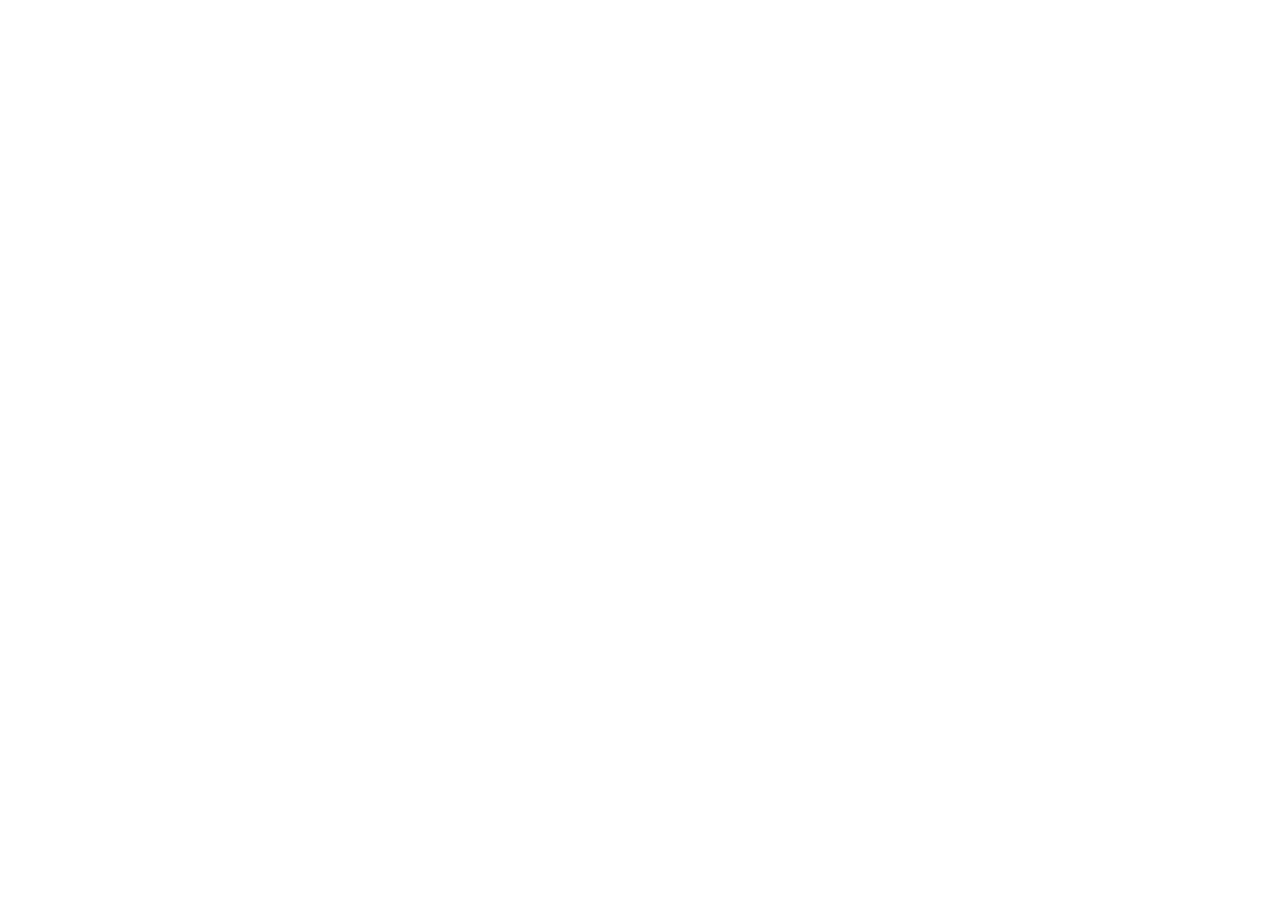
==== tools/icon.html @ e9f07fbd "Aloft's wax seal: the logo, the app icons and the menu's Resume seal Co-Authored-By: Claude Opus 5.5" ====
<!doctype html>
<!-- Renders the app icon, Aloft's wax seal on handmade paper, with the game's own drawing code.
     Used by tools/make-icons.mjs, which calls render(size) for each icon size. -->
<html><head><style>
@font-face { font-family: 'Spectral'; src: url(../web/fonts/spectral-regular.woff2) format('woff2'); }
body { margin: 0; background: #fff; }
</style></head><body>
<canvas id="c" width="512" height="512"></canvas>
<script type="module">
import { handmadeTex } from '../web/src/paint.js';
import { drawSeal } from '../web/src/seal.js';
await document.fonts.load('40px Spectral');
window.render = size => {
  const c = document.getElementById('c'); c.width = c.height = size;
  const x = c.getContext('2d');
  x.fillStyle = '#efe5cf'; x.fillRect(0, 0, size, size);
  x.save(); x.globalCompositeOperation = 'multiply'; x.globalAlpha = .7; x.drawImage(handmadeTex(size, size, size / 160), 0, 0); x.restore();
  // a faint warm glow behind the seal, as on a sunny page
  const g = x.createRadialGradient(size * .42, size * .4, 0, size / 2, size / 2, size * .7);
  g.addColorStop(0, 'rgba(255,250,236,.5)'); g.addColorStop(1, 'rgba(255,250,236,0)'); x.fillStyle = g; x.fillRect(0, 0, size, size);
  drawSeal(x, size / 2, size * .49, size * (size < 64 ? .44 : .38));
};
render(512);
window.done = true;
</script></body></html>
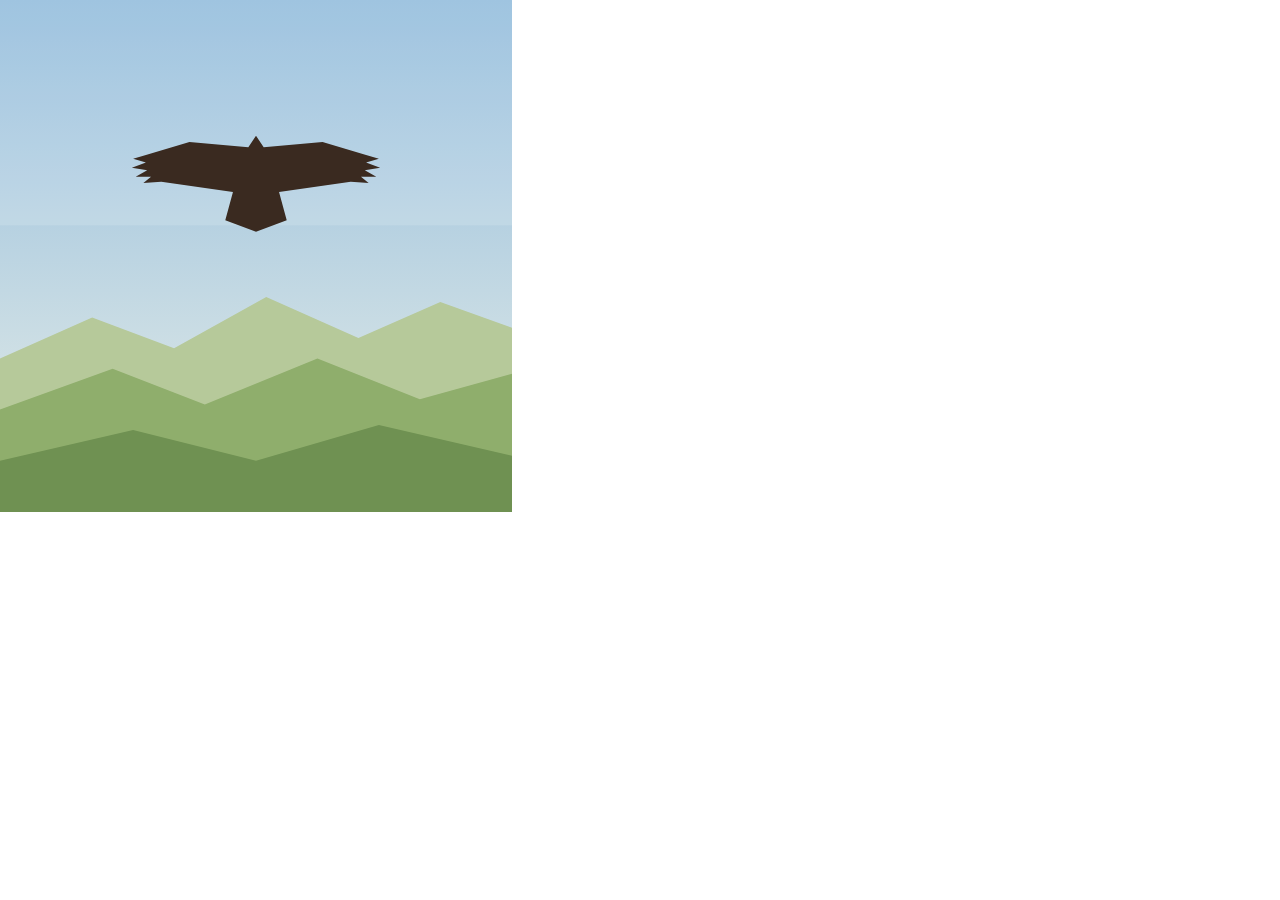
==== commit 62969da0: "App icon B: a hawk over the hills, also beside the menu title logo.js draws the mark James picked (i" ====
--- a/tools/icon.html
+++ b/tools/icon.html
@@ -1,24 +1,15 @@
 <!doctype html>
-<!-- Renders the app icon, Aloft's wax seal on handmade paper, with the game's own drawing code.
-     Used by tools/make-icons.mjs, which calls render(size) for each icon size. -->
+<!-- Renders the app icon, Aloft's mark (a hawk over the hills, web/3d/logo.js), with the game's own
+     drawing code. Used by tools/make-icons.mjs, which calls render(size) for each icon size. -->
 <html><head><style>
-@font-face { font-family: 'Spectral'; src: url(../web/fonts/spectral-regular.woff2) format('woff2'); }
-body { margin: 0; background: #fff; }
+body { margin: 0; background: transparent; }
 </style></head><body>
 <canvas id="c" width="512" height="512"></canvas>
 <script type="module">
-import { handmadeTex } from '../web/src/paint.js';
-import { drawSeal } from '../web/src/seal.js';
-await document.fonts.load('40px Spectral');
+import { drawLogo } from '../web/3d/logo.js';
 window.render = size => {
   const c = document.getElementById('c'); c.width = c.height = size;
-  const x = c.getContext('2d');
-  x.fillStyle = '#efe5cf'; x.fillRect(0, 0, size, size);
-  x.save(); x.globalCompositeOperation = 'multiply'; x.globalAlpha = .7; x.drawImage(handmadeTex(size, size, size / 160), 0, 0); x.restore();
-  // a faint warm glow behind the seal, as on a sunny page
-  const g = x.createRadialGradient(size * .42, size * .4, 0, size / 2, size / 2, size * .7);
-  g.addColorStop(0, 'rgba(255,250,236,.5)'); g.addColorStop(1, 'rgba(255,250,236,0)'); x.fillStyle = g; x.fillRect(0, 0, size, size);
-  drawSeal(x, size / 2, size * .49, size * (size < 64 ? .44 : .38));
+  drawLogo(c.getContext('2d'), size);
 };
 render(512);
 window.done = true;
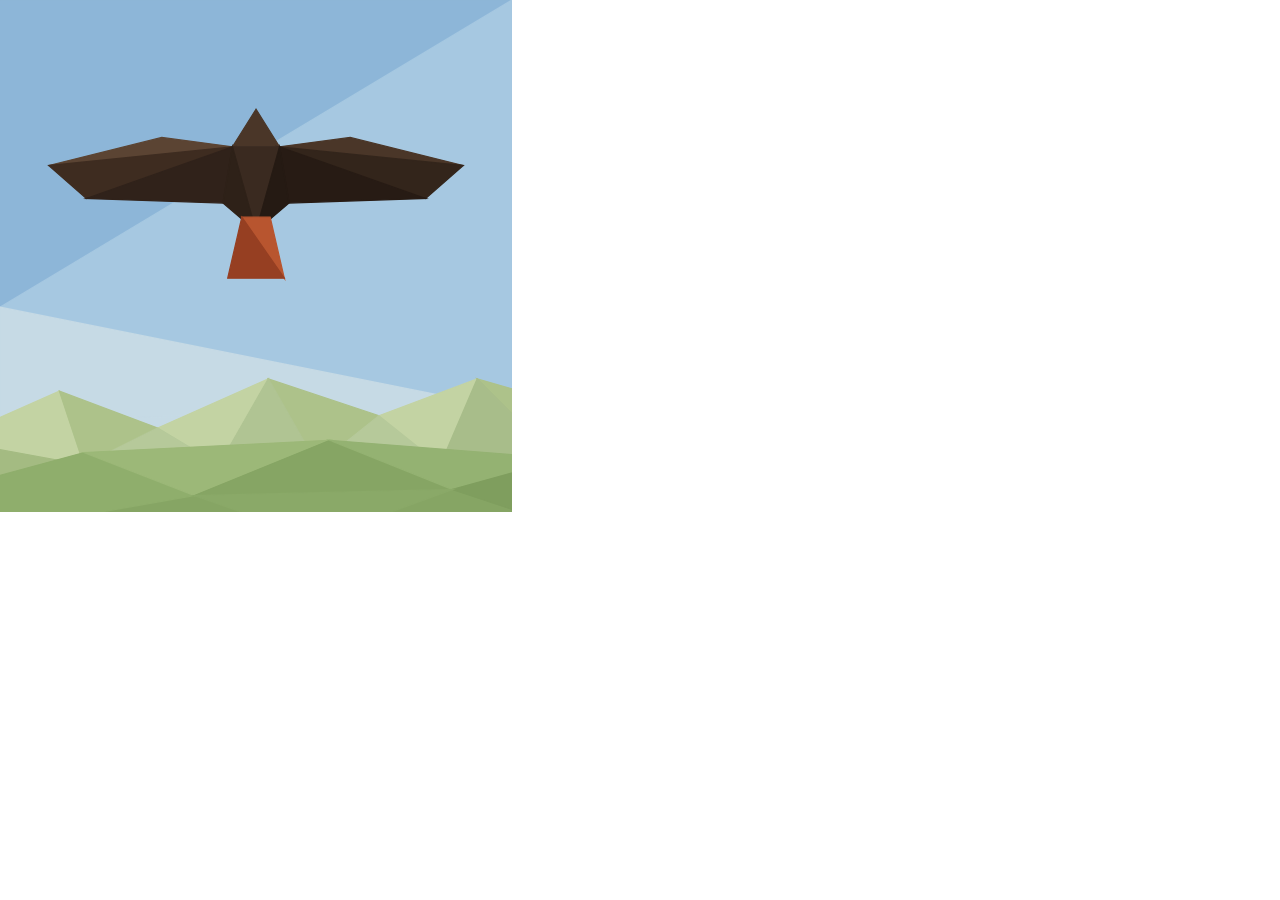
==== commit 267f86b1: "Logo L3: the low-poly hawk up close over faceted hills James picked L3. drawLogo now draws faceted s" ====
--- a/tools/icon.html
+++ b/tools/icon.html
@@ -7,9 +7,9 @@
 <canvas id="c" width="512" height="512"></canvas>
 <script type="module">
 import { drawLogo } from '../web/3d/logo.js';
-window.render = size => {
+window.render = (size, safe) => {
   const c = document.getElementById('c'); c.width = c.height = size;
-  drawLogo(c.getContext('2d'), size);
+  drawLogo(c.getContext('2d'), size, { safe });
 };
 render(512);
 window.done = true;
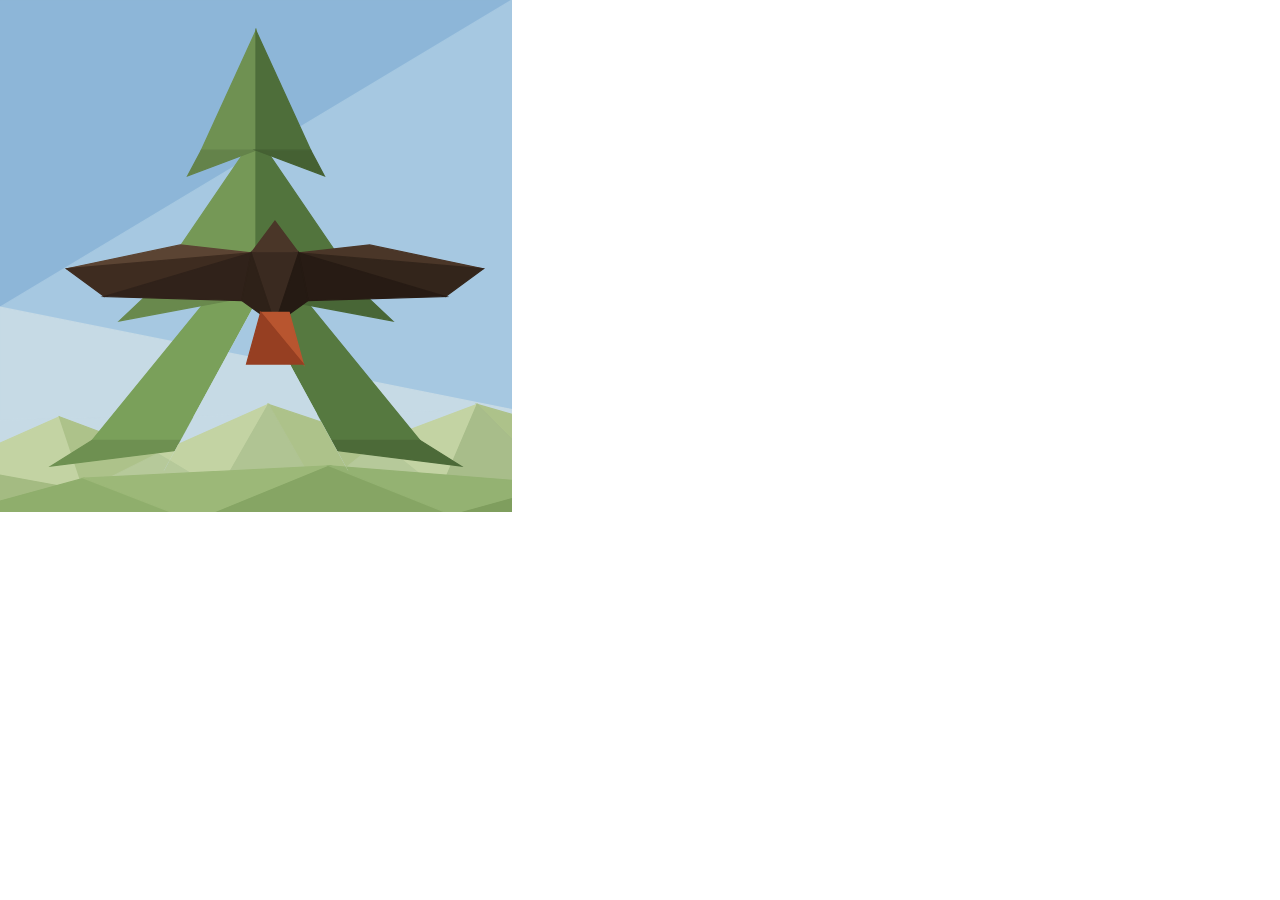
==== commit 46a4a574: "New mark: a pine shaped like an A with a red-tail as the crossbar; wordless sky-blue splash (build 2" ====
--- a/tools/icon.html
+++ b/tools/icon.html
@@ -1,5 +1,5 @@
 <!doctype html>
-<!-- Renders the app icon, Aloft's mark (a hawk over the hills, web/3d/logo.js), with the game's own
+<!-- Renders the app icon, Aloft's mark (a pine shaped like an A with a hawk across it, web/3d/logo.js), with the game's own
      drawing code. Used by tools/make-icons.mjs, which calls render(size) for each icon size. -->
 <html><head><style>
 body { margin: 0; background: transparent; }
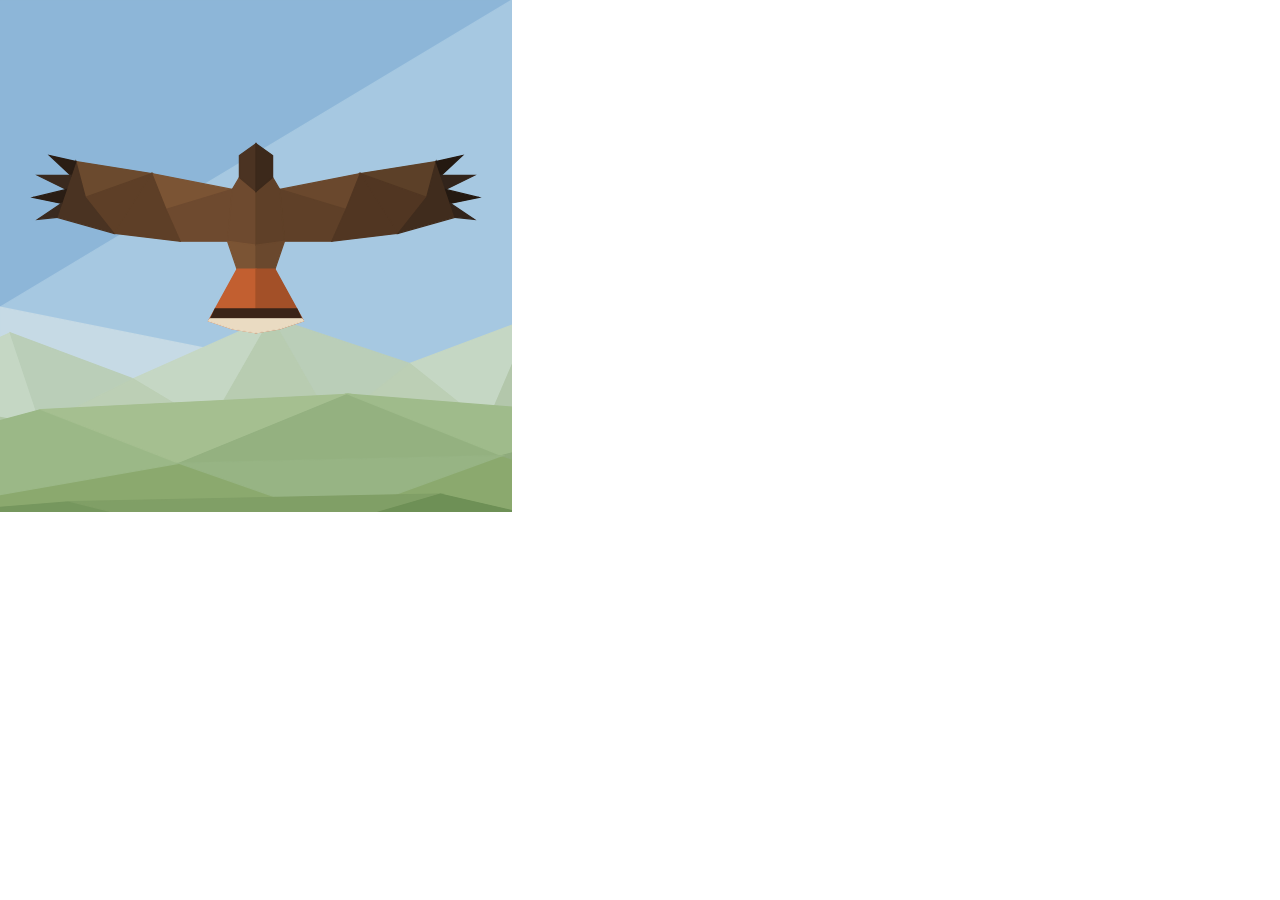
==== commit b8656e14: "New mark: a red-tail from above, wings level over hazy hills (build 258) James's pick from the mark " ====
--- a/tools/icon.html
+++ b/tools/icon.html
@@ -1,5 +1,5 @@
 <!doctype html>
-<!-- Renders the app icon, Aloft's mark (a pine shaped like an A with a hawk across it, web/3d/logo.js), with the game's own
+<!-- Renders the app icon, the game's mark (a red-tail from above over the hills, web/3d/logo.js), with the game's own
      drawing code. Used by tools/make-icons.mjs, which calls render(size) for each icon size. -->
 <html><head><style>
 body { margin: 0; background: transparent; }
